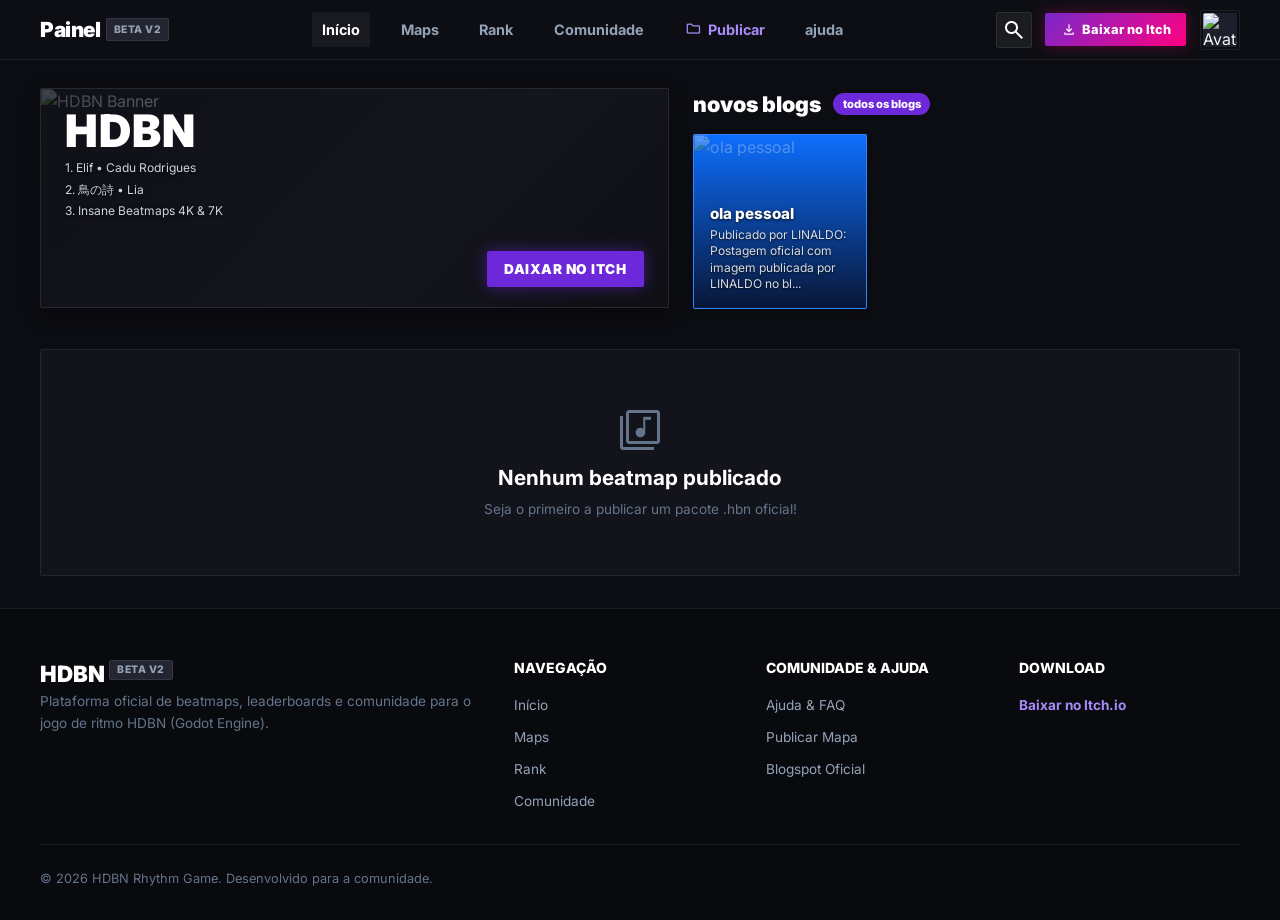
==== index.html @ 0b82edbc "Initial commit" ====
<!DOCTYPE html>
<html lang="pt-BR">
<head>
  <meta charset="UTF-8">
  <meta name="viewport" content="width=device-width, initial-scale=1.0">
  <title>HDBN — Painel Web & Comunidade</title>
  
  <!-- Desativar Cache do Navegador para carregamento 100% fresco -->
  <meta http-equiv="Cache-Control" content="no-cache, no-store, must-revalidate">
  <meta http-equiv="Pragma" content="no-cache">
  <meta http-equiv="Expires" content="0">

  <!-- Open Graph -->
  <meta property="og:title" content="HDBN — Painel Web & Comunidade">
  <meta property="og:description" content="Plataforma oficial de beatmaps, rankings e comunidade do HDBN Rhythm Game (Godot)">
  <meta property="og:image" content="og-cover.jpg">

  <!-- Google Fonts: Inter & Material Symbols Outlined -->
  <link rel="preconnect" href="https://fonts.googleapis.com">
  <link rel="preconnect" href="https://fonts.gstatic.com" crossorigin>
  <link href="https://fonts.googleapis.com/css2?family=Inter:wght@400;500;600;700;800;900&display=swap" rel="stylesheet">
  <link href="https://fonts.googleapis.com/css2?family=Material+Symbols+Outlined:opsz,wght,FILL,GRAD@20..48,100..700,0..1,-50..200" rel="stylesheet">

  <!-- CSS -->
  <link rel="stylesheet" href="styles/main.css?v=4.2.0">
  <link rel="stylesheet" href="styles/components.css?v=4.2.0">
  <link rel="stylesheet" href="styles/admin.css?v=4.2.0">

  <!-- JSZip (Leitor oficial de pacotes .hbn / Godot) -->
  <script src="https://cdnjs.cloudflare.com/ajax/libs/jszip/3.10.1/jszip.min.js"></script>

  <!-- Supabase JS Library -->
  <script src="https://cdn.jsdelivr.net/npm/@supabase/supabase-js@2"></script>
</head>
<body>

  <!-- NAVBAR SUPERIOR (ESTILO PAINEL BETA V2) -->
  <header class="navbar">
    <div class="container navbar-container">
      <div style="display: flex; align-items: center; gap: 0.75rem;">
        <button class="mobile-menu-btn" id="btn-toggle-mobile-menu" aria-label="Abrir Menu" onclick="window.toggleMobileDrawer()">
          <span class="material-symbols-outlined">menu</span>
        </button>
        <a href="#/" class="navbar-logo" onclick="window.navigateClean('#/'); return false;">
          <span>Painel</span>
          <span class="logo-beta-badge">BETA V2</span>
        </a>
      </div>

      <!-- Menu Principal Central -->
      <ul class="navbar-links">
        <li><a href="#/" onclick="window.navigateClean('#/'); return false;" class="nav-link" id="nav-item-home">Início</a></li>
        <li><a href="#/maps" onclick="window.navigateClean('#/maps'); return false;" class="nav-link" id="nav-item-maps">Maps</a></li>
        <li><a href="#/rank" onclick="window.navigateClean('#/rank'); return false;" class="nav-link" id="nav-item-rank">Rank</a></li>
        <li><a href="#/comunidade" onclick="window.navigateClean('#/comunidade'); return false;" class="nav-link" id="nav-item-comunidade">Comunidade</a></li>
        <li>
          <a href="#/publicar" onclick="window.handlePublishClick(event); return false;" class="nav-link nav-link-publish" id="nav-item-publicar">
            <span class="material-symbols-outlined" style="font-size:1.05rem;">folder</span> Publicar
          </a>
        </li>
        <li><a href="#/ajuda" onclick="window.navigateClean('#/ajuda'); return false;" class="nav-link" id="nav-item-ajuda">ajuda</a></li>
      </ul>

      <!-- Ações à Direita: Botão de Pesquisa, Botão Itch.io & Perfil / Ghost Icon -->
      <div class="navbar-actions">
        <a href="#/busca" onclick="window.navigateClean('#/busca'); return false;" class="navbar-search-btn" id="btn-navbar-search" title="Pesquisar Mapas e Usuários" aria-label="Pesquisar">
          <span class="material-symbols-outlined">search</span>
        </a>

        <a href="https://rikafurud.itch.io/hdbn" target="_blank" class="btn-itch">
          <span class="material-symbols-outlined" style="font-size:1rem;">download</span> Baixar no Itch
        </a>

        <!-- Ghost / Profile Dropdown -->
        <div class="user-ghost-menu-wrap" id="user-ghost-menu-wrap">
          <button class="user-ghost-btn" id="btn-ghost-menu" onclick="window.toggleUserMenu(event)" aria-label="Menu de Usuário">
            <img src="https://api.dicebear.com/7.x/bottts/svg?seed=hdbn_default" id="ghost-avatar-img" class="ghost-avatar" alt="Avatar">
          </button>
          
          <div class="user-floating-menu" id="user-floating-menu">
            <!-- Conteúdo dinâmico preenchido pelo updateAuthUI() -->
          </div>
        </div>
      </div>
    </div>
  </header>

  <!-- DRAWER MOBILE ACCORDION (<1250px) -->
  <nav class="mobile-nav-drawer" id="mobile-nav-drawer">
    <div class="mobile-accordion-group active">
      <button class="mobile-accordion-header" onclick="this.parentElement.classList.toggle('active')">
        <span style="display:flex; align-items:center; gap:0.5rem;">
          <span class="material-symbols-outlined" style="color:var(--accent-purple-light);">navigation</span>
          <span>Navegação Principal</span>
        </span>
        <span class="material-symbols-outlined">expand_more</span>
      </button>
      <div class="mobile-accordion-content">
        <a href="#/" class="mobile-accordion-link" onclick="window.navigateClean('#/'); window.closeMobileDrawer(); return false;"><span class="material-symbols-outlined">home</span>Início</a>
        <a href="#/busca" class="mobile-accordion-link" onclick="window.navigateClean('#/busca'); window.closeMobileDrawer(); return false;"><span class="material-symbols-outlined">search</span>Pesquisar</a>
        <a href="#/maps" class="mobile-accordion-link" onclick="window.navigateClean('#/maps'); window.closeMobileDrawer(); return false;"><span class="material-symbols-outlined">library_music</span>Maps</a>
        <a href="#/rank" class="mobile-accordion-link" onclick="window.navigateClean('#/rank'); window.closeMobileDrawer(); return false;"><span class="material-symbols-outlined">leaderboard</span>Rank</a>
        <a href="#/comunidade" class="mobile-accordion-link" onclick="window.navigateClean('#/comunidade'); window.closeMobileDrawer(); return false;"><span class="material-symbols-outlined">groups</span>Comunidade</a>
        <a href="#/publicar" class="mobile-accordion-link" onclick="window.handlePublishClick(event); window.closeMobileDrawer(); return false;"><span class="material-symbols-outlined">folder</span>Publicar Mapa</a>
        <a href="#/ajuda" class="mobile-accordion-link" onclick="window.navigateClean('#/ajuda'); window.closeMobileDrawer(); return false;"><span class="material-symbols-outlined">help</span>Ajuda / FAQ</a>
      </div>
    </div>

    <div class="mobile-accordion-group">
      <button class="mobile-accordion-header" onclick="this.parentElement.classList.toggle('active')">
        <span style="display:flex; align-items:center; gap:0.5rem;">
          <span class="material-symbols-outlined" style="color:var(--accent-cyan);">open_in_new</span>
          <span>Links Externos</span>
        </span>
        <span class="material-symbols-outlined">expand_more</span>
      </button>
      <div class="mobile-accordion-content">
        <a href="https://rikafurud.itch.io/hdbn" target="_blank" class="mobile-accordion-link"><span class="material-symbols-outlined">download</span>Baixar no Itch.io</a>
        <a href="https://cafedobom123.blogspot.com" target="_blank" class="mobile-accordion-link"><span class="material-symbols-outlined">rss_feed</span>Blogspot Oficial</a>
      </div>
    </div>
  </nav>

  <!-- CONTAINER DE VISUALIZAÇÃO PRINCIPAL -->
  <main class="main-content" id="main-view">
    <div class="container" style="padding: 3rem 0; text-align:center; color:var(--text-muted);">
      <span class="material-symbols-outlined" style="font-size:2.5rem; animation:spin 1s linear infinite;">sync</span>
      <p style="margin-top:0.5rem;">Carregando HDBN Rhythm Game...</p>
    </div>
  </main>

  <!-- FOOTER -->
  <footer class="footer">
    <div class="container">
      <div class="footer-grid">
        <div class="footer-brand">
          <div style="font-size:1.4rem; font-weight:900; color:#fff;">HDBN <span class="logo-beta-badge">BETA V2</span></div>
          <p class="footer-desc">Plataforma oficial de beatmaps, leaderboards e comunidade para o jogo de ritmo HDBN (Godot Engine).</p>
        </div>
        <div>
          <h4 class="footer-heading">Navegação</h4>
          <ul class="footer-links-list">
            <li><a href="#/" onclick="window.navigateClean('#/'); return false;" class="footer-link">Início</a></li>
            <li><a href="#/maps" onclick="window.navigateClean('#/maps'); return false;" class="footer-link">Maps</a></li>
            <li><a href="#/rank" onclick="window.navigateClean('#/rank'); return false;" class="footer-link">Rank</a></li>
            <li><a href="#/comunidade" onclick="window.navigateClean('#/comunidade'); return false;" class="footer-link">Comunidade</a></li>
          </ul>
        </div>
        <div>
          <h4 class="footer-heading">Comunidade & Ajuda</h4>
          <ul class="footer-links-list">
            <li><a href="#/ajuda" onclick="window.navigateClean('#/ajuda'); return false;" class="footer-link">Ajuda & FAQ</a></li>
            <li><a href="#/publicar" onclick="window.handlePublishClick(event); return false;" class="footer-link">Publicar Mapa</a></li>
            <li><a href="https://cafedobom123.blogspot.com" target="_blank" class="footer-link">Blogspot Oficial</a></li>
          </ul>
        </div>
        <div>
          <h4 class="footer-heading">Download</h4>
          <ul class="footer-links-list">
            <li><a href="https://rikafurud.itch.io/hdbn" target="_blank" class="footer-link" style="color:var(--accent-purple-light); font-weight:700;">Baixar no Itch.io</a></li>
          </ul>
        </div>
      </div>
      <div class="footer-bottom">
        <div>&copy; 2026 HDBN Rhythm Game. Desenvolvido para a comunidade.</div>
      </div>
    </div>
  </footer>

  <!-- MODAL DE EDIÇÃO DE PERFIL -->
  <div class="modal-overlay" id="profile-edit-modal-overlay" onclick="if(event.target === this) this.classList.remove('active')">
    <div class="modal-container">
      <div style="display:flex; justify-content:space-between; align-items:center; margin-bottom:1.25rem;">
        <h2 style="font-size:1.3rem; font-weight:900; color:white;">Editar Meu Perfil</h2>
        <button class="btn-close-modal" onclick="document.getElementById('profile-edit-modal-overlay').classList.remove('active')">
          <span class="material-symbols-outlined">close</span>
        </button>
      </div>
      <form onsubmit="window.app.saveProfileEdits(event)" style="display:flex; flex-direction:column; gap:0.9rem;">
        <div>
          <label style="font-size:0.8rem; font-weight:700; color:var(--text-secondary);">Nome de Usuário</label>
          <input type="text" id="edit-username" required class="search-input-field" style="width:100%; margin-top:0.25rem;">
        </div>
        <div>
          <label style="font-size:0.8rem; font-weight:700; color:var(--accent-cyan);">@ do Discord</label>
          <input type="text" id="edit-discord" class="search-input-field" placeholder="ex: usuario#0000 ou @usuario" style="width:100%; margin-top:0.25rem;">
        </div>
        <div>
          <label style="font-size:0.8rem; font-weight:700; color:var(--text-secondary);">URL da Foto de Perfil (Imagem)</label>
          <input type="url" id="edit-avatar" class="search-input-field" placeholder="https://exemplo.com/sua-imagem.png" style="width:100%; margin-top:0.25rem;">
          <small style="font-size:0.75rem; color:var(--text-muted); display:block; margin-top:0.2rem;">Cole um link direto de imagem (PNG, JPG, WebP ou GIF)</small>
        </div>
        <div>
          <label style="font-size:0.8rem; font-weight:700; color:var(--text-secondary);">Fale sobre você (Bio)</label>
          <textarea id="edit-bio" class="search-input-field" rows="3" placeholder="Fale um pouco sobre você..." style="width:100%; margin-top:0.25rem; font-family:inherit; resize:vertical;"></textarea>
        </div>
        <div style="border-top:1px solid var(--border-subtle); padding-top:0.75rem;">
          <label style="font-size:0.8rem; font-weight:700; color:var(--text-secondary);">Nova Senha (deixe vazio se não quiser alterar)</label>
          <input type="password" id="edit-password" class="search-input-field" placeholder="Nova senha" style="width:100%; margin-top:0.25rem;">
        </div>
        <div>
          <label style="font-size:0.8rem; font-weight:700; color:var(--text-secondary);">Confirmar Nova Senha</label>
          <input type="password" id="edit-password-confirm" class="search-input-field" placeholder="Confirme a nova senha" style="width:100%; margin-top:0.25rem;">
        </div>
        <button type="submit" class="btn btn-primary" style="width:100%; margin-top:0.5rem;">Salvar Alterações</button>
      </form>
    </div>
  </div>

  <!-- MODAL DE AUTENTICAÇÃO (LOGIN / CADASTRO COM DISCORD) -->
  <div class="modal-overlay" id="auth-modal-overlay" onclick="if(event.target === this) this.classList.remove('active')">
    <div class="modal-container">
      <div class="modal-tabs">
        <button class="modal-tab-btn active" id="tab-btn-login" onclick="window.switchAuthTab('login')">Logar</button>
        <button class="modal-tab-btn" id="tab-btn-register" onclick="window.switchAuthTab('register')">Inscrever-se</button>
      </div>
      <div id="auth-tab-content">
        <!-- Renderizado dinamicamente -->
      </div>
      <button onclick="document.getElementById('auth-modal-overlay').classList.remove('active')" class="btn btn-secondary" style="width:100%; margin-top:1rem;">Fechar</button>
    </div>
  </div>

  <!-- CONTAINER DE TOASTS -->
  <div class="toast-container" id="toast-container"></div>

  <!-- HDBN CONFIGURAÇÕES OFICIAIS (Supabase & Cloudinary) -->
  <script src="js/config.js?v=4.3.0"></script>

  <!-- MASTER UNIFIED SPA CONTROLLER -->
  <script src="js/app.js?v=4.3.0"></script>

</body>
</html>
---- styles/main.css ----
/* ==========================================================================
   HDBN RHYTHM GAME PLATFORM v4.0 - MAIN STYLES (SHARP 2PX NEON DARK THEME)
   Painel Web & Comunidade Oficial (Godot Engine + Supabase Auth)
   ========================================================================== */

:root {
  /* Paleta de Cores */
  --bg-main: #0c0d12;
  --bg-card: #14151e;
  --bg-card-hover: #1c1d27;
  --bg-surface: #20222f;
  --bg-surface-elevated: #282a3a;
  --bg-input: #101117;
  
  /* Textos */
  --text-primary: #f1f5f9;
  --text-secondary: #94a3b8;
  --text-muted: #64748b;
  --text-bright: #ffffff;
  
  /* Acentos Neon */
  --accent-purple: #8b5cf6;
  --accent-purple-light: #a78bfa;
  --accent-purple-fav: #a476f1;
  --accent-cyan: #38bdf8;
  --accent-yellow: #f59e0b;
  --accent-gold: #fbbf24;
  --accent-red: #ef4444;
  --accent-green: #10b981;
  --accent-pink: #ec4899;
  --accent-blue: #0d6efd;

  /* Patentes de Rank */
  --rank-ssp: #ec4899;
  --rank-ss: #f59e0b;
  --rank-sp: #a855f7;
  --rank-s: #8b5cf6;
  --rank-a: #38bdf8;
  --rank-b: #10b981;
  --rank-c: #94a3b8;

  /* Bordas e Sombras (Estilo Sharp 2px) */
  --border-subtle: rgba(255, 255, 255, 0.08);
  --border-focus: rgba(139, 92, 246, 0.6);
  --shadow-sm: 0 2px 6px rgba(0, 0, 0, 0.3);
  --shadow-md: 0 6px 18px rgba(0, 0, 0, 0.4);
  --shadow-lg: 0 12px 32px rgba(0, 0, 0, 0.6);

  --radius-sm: 2px;
  --radius-md: 2px;
  --radius-lg: 2px;
  --radius-full: 9999px;
  --transition: all 0.2s ease;
  --container-max-width: 1240px;
}

html, body {
  overflow-x: hidden;
  max-width: 100vw;
}

*, *::before, *::after {
  box-sizing: border-box;
  margin: 0;
  padding: 0;
}

html {
  scroll-behavior: smooth;
  color-scheme: dark;
}

body {
  font-family: 'Inter', system-ui, -apple-system, sans-serif;
  background-color: var(--bg-main);
  color: var(--text-primary);
  line-height: 1.5;
  min-height: 100vh;
  display: flex;
  flex-direction: column;
  overflow-x: hidden;
}

a {
  color: inherit;
  text-decoration: none;
  transition: var(--transition);
}

button, input, textarea, select {
  font-family: inherit;
  font-size: inherit;
  color: inherit;
  outline: none;
  border: none;
}

button {
  cursor: pointer;
}

img {
  max-width: 100%;
}

.container {
  width: 100%;
  max-width: var(--container-max-width);
  margin: 0 auto;
  padding: 0 1.25rem;
}

/* ==========================================================================
   HEADER / NAVBAR SUPERIOR (ESTILO PAINEL BETA V2)
   ========================================================================== */
.navbar {
  position: sticky;
  top: 0;
  z-index: 1000;
  background: rgba(14, 15, 20, 0.96);
  backdrop-filter: blur(12px);
  border-bottom: 1px solid var(--border-subtle);
  height: 60px;
  display: flex;
  align-items: center;
}

.navbar-container {
  display: flex;
  align-items: center;
  justify-content: space-between;
  width: 100%;
}

.navbar-logo {
  display: flex;
  align-items: center;
  gap: 0.35rem;
  font-weight: 900;
  font-size: 1.3rem;
  color: #fff;
  letter-spacing: -0.5px;
}

.logo-beta-badge {
  background: #242531;
  color: #94a3b8;
  font-size: 0.65rem;
  font-weight: 800;
  padding: 0.15rem 0.45rem;
  border-radius: var(--radius-sm);
  letter-spacing: 0.5px;
  vertical-align: super;
  border: 1px solid rgba(255,255,255,0.08);
}

.navbar-links {
  display: flex;
  align-items: center;
  gap: 1.25rem;
  list-style: none;
}

.nav-link {
  display: flex;
  align-items: center;
  gap: 0.35rem;
  font-size: 0.9rem;
  font-weight: 700;
  color: var(--text-secondary);
  padding: 0.4rem 0.65rem;
  border-radius: var(--radius-sm);
  transition: var(--transition);
}

.nav-link:hover, .nav-link.active {
  color: #fff;
  background: rgba(255, 255, 255, 0.05);
}

.nav-link-publish {
  color: #a78bfa;
}

.nav-link-publish:hover {
  background: rgba(139, 92, 246, 0.15);
  color: white;
}

.navbar-actions {
  display: flex;
  align-items: center;
  gap: 0.85rem;
}

/* Botão Itch.io */
.btn-itch {
  background: #7928ca;
  background: linear-gradient(135deg, #7928ca, #ff0080);
  color: white !important;
  font-weight: 800;
  padding: 0.45rem 0.95rem;
  border-radius: var(--radius-sm);
  font-size: 0.8rem;
  display: inline-flex;
  align-items: center;
  gap: 0.35rem;
  text-decoration: none;
  box-shadow: 0 0 15px rgba(255, 0, 128, 0.3);
  transition: var(--transition);
}

.btn-itch:hover {
  filter: brightness(1.15);
  transform: translateY(-1px);
}

/* Menu de Perfil Flutuante (Ghost Icon) */
.user-ghost-menu-wrap {
  position: relative;
}

.user-ghost-btn {
  background: transparent;
  border: 1px solid var(--border-subtle);
  border-radius: var(--radius-sm);
  padding: 2px;
  display: flex;
  align-items: center;
  cursor: pointer;
  transition: var(--transition);
}

.user-ghost-btn:hover {
  border-color: var(--accent-purple);
}

.ghost-avatar {
  width: 34px;
  height: 34px;
  border-radius: var(--radius-sm);
  object-fit: cover;
  background: #1e1f2b;
}

.user-floating-menu {
  position: absolute;
  top: calc(100% + 8px);
  right: 0;
  width: 220px;
  background: #14151e;
  border: 1px solid var(--border-focus);
  border-radius: var(--radius-sm);
  box-shadow: 0 10px 30px rgba(0,0,0,0.8);
  display: none;
  flex-direction: column;
  padding: 0.5rem;
  z-index: 10001;
}

.user-floating-menu.active {
  display: flex;
}

.user-floating-header {
  padding: 0.6rem 0.75rem;
  border-bottom: 1px solid var(--border-subtle);
  margin-bottom: 0.35rem;
}

.user-floating-item {
  padding: 0.55rem 0.75rem;
  color: var(--text-primary);
  font-size: 0.85rem;
  font-weight: 700;
  border-radius: var(--radius-sm);
  display: flex;
  align-items: center;
  gap: 0.5rem;
  cursor: pointer;
  transition: var(--transition);
  text-decoration: none;
}

.user-floating-item:hover {
  background: rgba(139, 92, 246, 0.15);
  color: var(--accent-purple-light);
}

/* Ocultação Estrita do Drawer Mobile em Desktop */
.mobile-nav-drawer {
  display: none !important;
  position: fixed;
  top: 60px;
  left: 0;
  width: 280px;
  height: calc(100vh - 60px);
  background: var(--bg-card);
  border-right: 1px solid var(--border-subtle);
  z-index: 9999;
  overflow-y: auto;
  padding: 1rem;
  box-shadow: var(--shadow-lg);
  transform: translateX(-100%);
  transition: transform 0.3s ease;
}

.mobile-nav-drawer.active {
  display: block !important;
  transform: translateX(0);
}

.mobile-accordion-group {
  margin-bottom: 0.75rem;
  border: 1px solid var(--border-subtle);
  border-radius: var(--radius-sm);
  overflow: hidden;
}

.mobile-accordion-header {
  width: 100%;
  background: var(--bg-surface);
  padding: 0.75rem 1rem;
  display: flex;
  align-items: center;
  justify-content: space-between;
  font-weight: 700;
  font-size: 0.85rem;
  color: white;
}

.mobile-accordion-content {
  display: none;
  flex-direction: column;
  background: var(--bg-card);
}

.mobile-accordion-group.active .mobile-accordion-content {
  display: flex;
}

.mobile-accordion-link {
  padding: 0.6rem 1rem;
  font-size: 0.8rem;
  color: var(--text-secondary);
  display: flex;
  align-items: center;
  gap: 0.5rem;
}

.mobile-accordion-link:hover {
  background: rgba(255, 255, 255, 0.05);
  color: white;
}

/* Responsivo */
@media (max-width: 1250px) {
  .navbar-links {
    display: none;
  }
  .mobile-menu-btn {
    display: flex !important;
  }
}

.mobile-menu-btn {
  display: none;
  background: transparent;
  color: #fff;
  font-size: 1.5rem;
  padding: 0.25rem;
}

/* Botões Padronizados */
.btn {
  display: inline-flex;
  align-items: center;
  justify-content: center;
  gap: 0.4rem;
  padding: 0.55rem 1.1rem;
  font-weight: 700;
  font-size: 0.85rem;
  border-radius: var(--radius-sm);
  transition: var(--transition);
  cursor: pointer;
  white-space: nowrap;
}

.btn-primary {
  background: var(--accent-purple);
  color: #fff;
  box-shadow: 0 0 12px rgba(139, 92, 246, 0.3);
}

.btn-primary:hover {
  background: var(--accent-purple-light);
  transform: translateY(-1px);
}

.btn-secondary {
  background: var(--bg-surface);
  border: 1px solid var(--border-subtle);
  color: var(--text-primary);
}

.btn-secondary:hover {
  background: var(--bg-surface-elevated);
  border-color: var(--border-focus);
}

.btn-sm {
  padding: 0.35rem 0.75rem;
  font-size: 0.775rem;
}

.search-input-field {
  background: var(--bg-input);
  border: 1px solid var(--border-subtle);
  color: white;
  padding: 0.5rem 0.85rem;
  border-radius: var(--radius-sm);
  font-size: 0.85rem;
  transition: var(--transition);
}

.search-input-field:focus {
  border-color: var(--accent-purple);
}

/* Footer */
.footer {
  background: #090a0d;
  border-top: 1px solid var(--border-subtle);
  padding: 3rem 0 2rem 0;
  margin-top: auto;
}

.footer-grid {
  display: grid;
  grid-template-columns: 2fr 1fr 1fr 1fr;
  gap: 2rem;
  margin-bottom: 2rem;
}

.footer-desc {
  font-size: 0.85rem;
  color: var(--text-muted);
  line-height: 1.6;
}

.footer-heading {
  font-size: 0.875rem;
  font-weight: 800;
  color: #fff;
  margin-bottom: 0.85rem;
  text-transform: uppercase;
}

.footer-links-list {
  list-style: none;
  display: flex;
  flex-direction: column;
  gap: 0.5rem;
}

.footer-link {
  font-size: 0.85rem;
  color: var(--text-secondary);
}

.footer-link:hover {
  color: #fff;
}

.footer-bottom {
  border-top: 1px solid var(--border-subtle);
  padding-top: 1.5rem;
  display: flex;
  align-items: center;
  justify-content: space-between;
  font-size: 0.8rem;
  color: var(--text-muted);
}
---- styles/components.css ----
/* ==========================================================================
   HDBN RHYTHM GAME PLATFORM v4.0 - COMPONENTS STYLES
   Painel Web & Comunidade Oficial (Godot Engine + Supabase Auth)
   ========================================================================== */

/* ==========================================================================
   1. HERO ROW (HOME): BANNER ESQUERDA + NOVOS BLOGS DIREITA
   ========================================================================== */
.home-hero-grid {
  display: grid;
  grid-template-columns: 1.15fr 1fr;
  gap: 1.5rem;
  margin: 1.75rem 0 2.5rem 0;
}

@media (max-width: 992px) {
  .home-hero-grid {
    grid-template-columns: 1fr;
  }
}

/* Banner Esquerdo com botão "BAIXAR no itch" */
.home-hero-banner-card {
  position: relative;
  border-radius: var(--radius-sm);
  overflow: hidden;
  height: 220px;
  background: #15161f;
  border: 1px solid var(--border-subtle);
  box-shadow: var(--shadow-md);
}

.home-hero-banner-img {
  width: 100%;
  height: 100%;
  object-fit: cover;
  filter: brightness(0.75);
}

.home-hero-banner-overlay {
  position: absolute;
  inset: 0;
  background: linear-gradient(135deg, rgba(14,15,20,0.7) 0%, rgba(14,15,20,0.2) 60%, rgba(14,15,20,0.85) 100%);
  display: flex;
  flex-direction: column;
  justify-content: space-between;
  padding: 1.25rem 1.5rem;
}

.home-hero-title-box {
  display: flex;
  flex-direction: column;
}

.home-hero-hdbn-text {
  font-size: 2.8rem;
  font-weight: 900;
  color: #fff;
  letter-spacing: 1px;
  line-height: 1;
}

.home-hero-tracks-preview {
  display: flex;
  flex-direction: column;
  gap: 0.2rem;
  margin-top: 0.35rem;
  font-size: 0.75rem;
  color: #cbd5e1;
  text-shadow: 0 1px 4px rgba(0,0,0,0.8);
}

.btn-itch-purple {
  align-self: flex-end;
  background: #6d28d9;
  color: white !important;
  font-weight: 900;
  font-size: 0.85rem;
  padding: 0.5rem 1.1rem;
  border-radius: var(--radius-sm);
  text-transform: uppercase;
  letter-spacing: 0.5px;
  border: none;
  box-shadow: 0 0 15px rgba(109, 40, 217, 0.5);
  transition: var(--transition);
  display: inline-flex;
  align-items: center;
  gap: 0.35rem;
}

.btn-itch-purple:hover {
  background: #7c3aed;
  transform: translateY(-1px);
}

/* Coluna Direita: Novos Blogs (Feed do Blogspot) */
.home-blogs-box {
  display: flex;
  flex-direction: column;
}

.home-section-header-row {
  display: flex;
  align-items: center;
  gap: 0.75rem;
  margin-bottom: 0.85rem;
}

.home-section-title {
  font-size: 1.35rem;
  font-weight: 900;
  color: #fff;
}

.pill-todos-blogs, .pill-todos {
  background: #6d28d9;
  color: #fff;
  font-size: 0.7rem;
  font-weight: 800;
  padding: 0.15rem 0.6rem;
  border-radius: 9999px;
  cursor: pointer;
  transition: var(--transition);
  text-transform: lowercase;
}

.pill-todos-blogs:hover, .pill-todos:hover {
  background: #8b5cf6;
}

.home-blogs-cards-row {
  display: grid;
  grid-template-columns: repeat(3, 1fr);
  gap: 0.75rem;
  height: 175px;
}

@media (max-width: 600px) {
  .home-blogs-cards-row {
    grid-template-columns: 1fr;
    height: auto;
  }
}

.blog-card-blue {
  background: #0d6efd;
  border-radius: var(--radius-sm);
  position: relative;
  overflow: hidden;
  cursor: pointer;
  transition: var(--transition);
  border: 1px solid rgba(255,255,255,0.15);
  box-shadow: var(--shadow-sm);
  display: flex;
  flex-direction: column;
  justify-content: flex-end;
  height: 100%;
}

.blog-card-blue:hover {
  filter: brightness(1.1);
  transform: translateY(-2px);
  border-color: #38bdf8;
}

.blog-card-blue .blog-card-thumb-bg {
  position: absolute;
  inset: 0;
  width: 100%;
  height: 100%;
  object-fit: cover;
  opacity: 0.42;
  transition: var(--transition);
}

.blog-card-blue:hover .blog-card-thumb-bg {
  opacity: 0.65;
  transform: scale(1.04);
}

.blog-card-blue .blog-card-content {
  position: relative;
  z-index: 2;
  padding: 1rem;
  height: 100%;
  display: flex;
  flex-direction: column;
  justify-content: flex-end;
  background: linear-gradient(180deg, rgba(13, 110, 253, 0.2) 0%, rgba(8, 15, 38, 0.92) 100%);
}

.blog-card-title {
  font-weight: 800;
  font-size: 0.95rem;
  color: #fff;
  line-height: 1.25;
  margin-bottom: 0.25rem;
  text-shadow: 0 1px 3px rgba(0,0,0,0.8);
}

.blog-card-excerpt {
  font-size: 0.75rem;
  color: rgba(255, 255, 255, 0.85);
  line-height: 1.35;
  text-shadow: 0 1px 2px rgba(0,0,0,0.8);
}

/* ==========================================================================
   2. LISTAS E CARTÕES DE BEATMAPS (HOME & MAPS)
   ========================================================================== */
.beatmaps-shelf-container {
  margin-bottom: 2.5rem;
}

.beatmaps-shelf-grid {
  display: grid;
  grid-template-columns: repeat(auto-fill, minmax(360px, 1fr));
  gap: 1rem;
}

@media (max-width: 600px) {
  .beatmaps-shelf-grid {
    grid-template-columns: 1fr;
  }
}

.beatmap-shelf-card {
  background: #14151e;
  border: 1px solid var(--border-subtle);
  border-radius: var(--radius-sm);
  padding: 0.75rem 1rem;
  display: flex;
  align-items: center;
  gap: 0.85rem;
  cursor: pointer;
  transition: var(--transition);
  position: relative;
}

.beatmap-shelf-card:hover {
  background: #1c1d27;
  border-color: var(--border-focus);
  transform: translateY(-2px);
  box-shadow: var(--shadow-md);
}

.shelf-card-thumb {
  width: 64px;
  height: 64px;
  border-radius: var(--radius-sm);
  object-fit: cover;
  flex-shrink: 0;
  background: #090a0d;
}

.shelf-card-body {
  flex: 1;
  min-width: 0;
  display: flex;
  flex-direction: column;
  gap: 0.2rem;
}

.shelf-card-title {
  font-size: 0.95rem;
  font-weight: 800;
  color: #fff;
  white-space: nowrap;
  overflow: hidden;
  text-overflow: ellipsis;
}

.shelf-card-creator {
  font-size: 0.775rem;
  color: var(--text-secondary);
}

.shelf-card-badges-row {
  display: flex;
  align-items: center;
  gap: 0.5rem;
  margin-top: 0.2rem;
  flex-wrap: wrap;
}

.pill-ranqueado-purple {
  background: #6d28d9;
  color: #fff;
  font-size: 0.65rem;
  font-weight: 900;
  padding: 0.15rem 0.55rem;
  border-radius: 9999px;
  text-transform: lowercase;
  letter-spacing: 0.3px;
}

.shelf-diff-caption {
  font-size: 0.65rem;
  color: var(--text-muted);
}

.shelf-card-actions {
  display: flex;
  align-items: center;
  gap: 0.4rem;
}

.shelf-action-btn {
  background: transparent;
  border: none;
  color: var(--text-muted);
  cursor: pointer;
  display: flex;
  align-items: center;
  justify-content: center;
  padding: 0.25rem;
  transition: var(--transition);
}

.shelf-action-btn:hover {
  color: var(--accent-purple-light);
}

/* ==========================================================================
   3. TELA DE COMUNIDADE (ESTILO MEDIA_1793298926348_1F62FB33.JPG)
   ========================================================================== */
.community-header-box {
  text-align: center;
  margin-bottom: 2rem;
}

.community-main-title {
  font-size: 1.85rem;
  font-weight: 900;
  color: #fff;
  margin-bottom: 0.35rem;
}

.community-subtitle-quote {
  font-size: 0.9rem;
  color: var(--text-secondary);
  max-width: 750px;
  margin: 0 auto;
  line-height: 1.4;
  font-style: normal;
}

.community-filter-row {
  display: flex;
  align-items: center;
  justify-content: center;
  gap: 0.5rem;
  margin: 1.5rem 0;
  flex-wrap: wrap;
}

.community-filter-btn {
  background: var(--bg-card);
  border: 1px solid var(--border-subtle);
  color: var(--text-secondary);
  font-size: 0.8rem;
  font-weight: 700;
  padding: 0.35rem 0.85rem;
  border-radius: var(--radius-sm);
  cursor: pointer;
  transition: var(--transition);
}

.community-filter-btn.active, .community-filter-btn:hover {
  background: rgba(139, 92, 246, 0.15);
  color: var(--accent-purple-light);
  border-color: var(--accent-purple);
}

.community-cards-list {
  display: flex;
  flex-direction: column;
  gap: 0.5rem;
}

.community-list-card {
  background: #14151e;
  border: 1px solid var(--border-subtle);
  border-top: 2px solid transparent;
  border-radius: var(--radius-sm);
  padding: 0.65rem 1rem;
  display: flex;
  align-items: center;
  gap: 0.85rem;
  cursor: pointer;
  transition: var(--transition);
}

.community-list-card:hover {
  background: #1c1d27;
  border-top: 2px solid var(--accent-purple);
  transform: translateX(4px);
}

.community-card-thumb {
  width: 52px;
  height: 52px;
  border-radius: var(--radius-sm);
  object-fit: cover;
  flex-shrink: 0;
  background: #090a0d;
}

/* ==========================================================================
   4. TELA DE DETALHES DO MAPA (EXPANDIDA)
   ========================================================================== */
.map-page-hero-banner {
  width: 100%;
  aspect-ratio: 16 / 7;
  max-height: 320px;
  min-height: 180px;
  height: auto;
  object-fit: cover;
  object-position: center;
  border-radius: var(--radius-md);
  display: block;
  box-shadow: var(--shadow-md);
  border: 1px solid var(--border-subtle);
}

.map-badges-row {
  display: flex;
  gap: 0.5rem;
  margin: 1.25rem 0 0.75rem 0;
  flex-wrap: wrap;
}

.badge-ranked {
  background: #76c012;
  color: #0b1d00;
  font-weight: 900;
  font-size: 0.75rem;
  padding: 0.25rem 0.75rem;
  border-radius: var(--radius-sm);
  display: inline-flex;
  align-items: center;
  gap: 0.35rem;
  letter-spacing: 0.5px;
}

.badge-featured {
  background: rgba(56,189,248,0.15);
  border: 1px solid var(--accent-cyan);
  color: var(--accent-cyan);
  font-weight: 900;
  font-size: 0.75rem;
  padding: 0.25rem 0.75rem;
  border-radius: var(--radius-sm);
  letter-spacing: 0.5px;
}

.map-page-title {
  font-size: 2.4rem;
  font-weight: 900;
  color: white;
  margin: 0.25rem 0;
  line-height: 1.1;
}

.map-page-artist {
  font-size: 1.25rem;
  font-weight: 700;
  color: var(--accent-cyan);
  margin-bottom: 0.35rem;
}

.map-page-mapper {
  font-size: 0.9rem;
  color: var(--text-secondary);
  margin-bottom: 1.5rem;
}

.map-page-mapper strong {
  color: #8b5cf6;
  cursor: pointer;
}

.map-stats-4col-card {
  background: #12131b;
  border: 1px solid var(--border-subtle);
  border-radius: var(--radius-sm);
  padding: 1.25rem 1.75rem;
  display: grid;
  grid-template-columns: repeat(4, 1fr);
  gap: 1.5rem;
  margin-bottom: 1.5rem;
}

.map-stat-item {
  display: flex;
  flex-direction: column;
  gap: 0.25rem;
}

.map-stat-label {
  font-size: 0.75rem;
  font-weight: 900;
  color: var(--text-secondary);
  letter-spacing: 0.5px;
}

.map-stat-value {
  font-size: 1.35rem;
  font-weight: 900;
}

.map-obs-box {
  background: #12131b;
  border: 1px solid var(--border-subtle);
  border-radius: var(--radius-sm);
  padding: 1.25rem;
  margin-bottom: 1.5rem;
}

.map-obs-header {
  display: flex;
  justify-content: space-between;
  align-items: center;
  font-weight: 800;
  font-size: 0.9rem;
  color: #f59e0b;
  margin-bottom: 0.75rem;
}

.map-obs-textarea {
  width: 100%;
  background: #0d0e14;
  border: 1px solid var(--border-focus);
  border-radius: var(--radius-sm);
  color: white;
  padding: 0.85rem;
  font-size: 0.9rem;
  font-family: inherit;
  resize: vertical;
  min-height: 70px;
}

.map-actions-row {
  display: flex;
  gap: 0.75rem;
  flex-wrap: wrap;
  margin-bottom: 2rem;
}

.btn-purple-gradient {
  background: var(--gradient-purple);
  color: white;
  font-weight: 800;
  border: none;
  box-shadow: var(--neon-glow-purple);
}

.btn-dark-secondary {
  background: #181924;
  border: 1px solid var(--border-subtle);
  color: white;
  font-weight: 700;
}

.btn-danger-red {
  background: #ef4444;
  color: white;
  font-weight: 800;
  border: none;
}

/* ==========================================================================
   5. TELA DE AJUDA / FAQ
   ========================================================================== */
.faq-container {
  display: flex;
  flex-direction: column;
  gap: 1rem;
  max-width: 800px;
  margin: 0 auto;
}

.faq-card {
  background: #14151e;
  border: 1px solid var(--border-subtle);
  border-radius: var(--radius-sm);
  overflow: hidden;
}

.faq-question {
  width: 100%;
  background: transparent;
  padding: 1.25rem;
  display: flex;
  align-items: center;
  justify-content: space-between;
  font-weight: 800;
  font-size: 1.05rem;
  color: #fff;
  text-align: left;
}

.faq-answer {
  padding: 0 1.25rem 1.25rem 1.25rem;
  font-size: 0.9rem;
  color: var(--text-secondary);
  line-height: 1.6;
  border-top: 1px solid rgba(255,255,255,0.05);
  margin-top: 0.5rem;
  padding-top: 0.75rem;
}

/* ==========================================================================
   6. MODAL & TOASTS
   ========================================================================== */
.modal-overlay {
  position: fixed;
  inset: 0;
  background: rgba(0, 0, 0, 0.85);
  backdrop-filter: blur(6px);
  display: flex;
  align-items: center;
  justify-content: center;
  z-index: 10005;
  opacity: 0;
  pointer-events: none;
  transition: opacity 0.2s ease;
}

.modal-overlay.active {
  opacity: 1;
  pointer-events: auto;
}

.modal-container {
  background: var(--bg-card);
  border: 1px solid var(--border-focus);
  border-radius: var(--radius-sm);
  width: 90%;
  max-width: 460px;
  padding: 1.75rem;
  box-shadow: 0 20px 40px rgba(0, 0, 0, 0.8);
  position: relative;
}

.modal-tabs {
  display: flex;
  gap: 0.5rem;
  margin-bottom: 1.25rem;
  border-bottom: 1px solid var(--border-subtle);
  padding-bottom: 0.5rem;
}

.modal-tab-btn {
  flex: 1;
  background: transparent;
  border: none;
  color: var(--text-secondary);
  font-weight: 700;
  font-size: 0.9rem;
  padding: 0.6rem;
  cursor: pointer;
  border-bottom: 2px solid transparent;
  transition: var(--transition);
  border-radius: var(--radius-sm);
}

.modal-tab-btn.active {
  color: var(--accent-purple-light);
  border-bottom-color: var(--accent-purple);
  background: rgba(139, 92, 246, 0.1);
}

.toast-container {
  position: fixed;
  bottom: 2rem;
  right: 2rem;
  display: flex;
  flex-direction: column;
  gap: 0.5rem;
  z-index: 10010;
}

.toast {
  background: var(--bg-card);
  border: 1px solid var(--accent-purple);
  border-radius: var(--radius-sm);
  padding: 0.75rem 1.25rem;
  color: white;
  font-weight: 600;
  font-size: 0.9rem;
  box-shadow: 0 10px 25px rgba(0,0,0,0.5);
  display: flex;
  align-items: center;
  gap: 0.5rem;
  animation: slideInRight 0.3s ease;
}

@keyframes slideInRight {
  from { transform: translateX(100%); opacity: 0; }
  to { transform: translateX(0); opacity: 1; }
}

/* ==========================================================================
   INLINE FORM ERROR BANNER (estilo Google / YouTube — topo do formulário)
   ========================================================================== */
.form-error-banner {
  display: flex;
  align-items: center;
  gap: 0.6rem;
  background: rgba(239, 68, 68, 0.1);
  border: 1px solid rgba(239, 68, 68, 0.55);
  border-left: 4px solid #ef4444;
  border-radius: 6px;
  padding: 0.65rem 0.9rem;
  color: #fca5a5;
  font-size: 0.875rem;
  font-weight: 600;
  line-height: 1.4;
  animation: slideInDown 0.22s ease;
  margin-bottom: 0.25rem;
}

.form-error-banner .material-symbols-outlined {
  font-size: 1.15rem;
  color: #ef4444;
  flex-shrink: 0;
}

@keyframes slideInDown {
  from { transform: translateY(-8px); opacity: 0; }
  to   { transform: translateY(0);    opacity: 1; }
}

/* ==========================================================================
   CENTERED AUTH-REQUIRED OVERLAY (publicar / download sem conta)
   ========================================================================== */
.auth-required-overlay {
  position: fixed;
  inset: 0;
  background: rgba(0, 0, 0, 0.75);
  display: flex;
  align-items: center;
  justify-content: center;
  z-index: 10050;
  animation: fadeIn 0.2s ease;
  padding: 1rem;
}

.auth-required-card {
  background: var(--bg-card);
  border: 1px solid rgba(139, 92, 246, 0.4);
  border-radius: var(--radius-md, 12px);
  padding: 2.5rem 2rem;
  max-width: 420px;
  width: 100%;
  text-align: center;
  box-shadow: 0 20px 60px rgba(0, 0, 0, 0.7);
  animation: scaleIn 0.22s ease;
}

.auth-required-card .auth-req-icon {
  font-size: 3.5rem;
  color: var(--accent-purple-light, #a78bfa);
  display: block;
  margin-bottom: 0.75rem;
}

.auth-required-card h2 {
  font-size: 1.4rem;
  font-weight: 900;
  color: white;
  margin: 0 0 0.6rem 0;
}

.auth-required-card p {
  color: var(--text-secondary);
  font-size: 0.9rem;
  line-height: 1.6;
  margin-bottom: 1.5rem;
}

.auth-required-card .auth-req-actions {
  display: flex;
  gap: 0.65rem;
  justify-content: center;
  flex-wrap: wrap;
}

.auth-required-card .auth-req-dismiss {
  position: absolute;
  top: 0.75rem;
  right: 0.9rem;
  background: none;
  border: none;
  color: var(--text-secondary);
  cursor: pointer;
  font-size: 1.4rem;
  line-height: 1;
  padding: 0.1rem;
  transition: color 0.15s;
}

.auth-required-card .auth-req-dismiss:hover { color: white; }

@keyframes scaleIn {
  from { transform: scale(0.93); opacity: 0; }
  to   { transform: scale(1);    opacity: 1; }
}

@keyframes fadeIn {
  from { opacity: 0; }
  to   { opacity: 1; }
}

.diff-pill {
  font-size: 0.675rem;
  font-weight: 800;
  padding: 0.15rem 0.5rem;
  border-radius: var(--radius-sm);
  text-transform: uppercase;
  display: inline-flex;
  align-items: center;
  gap: 0.25rem;
  letter-spacing: 0.3px;
}
/* Cores Oficiais de Dificuldade da Especificação */
.diff-facil { background: rgba(16, 185, 129, 0.18); color: #10b981; border: 1px solid rgba(16, 185, 129, 0.45); }
.diff-medio { background: rgba(56, 189, 248, 0.18); color: #38bdf8; border: 1px solid rgba(56, 189, 248, 0.45); }
.diff-hard { background: rgba(245, 158, 11, 0.18); color: #f59e0b; border: 1px solid rgba(245, 158, 11, 0.45); }
.diff-expert { background: rgba(139, 92, 246, 0.18); color: #8b5cf6; border: 1px solid rgba(139, 92, 246, 0.45); }
.diff-extreme { background: rgba(239, 68, 68, 0.18); color: #ef4444; border: 1px solid rgba(239, 68, 68, 0.45); }

.grade-pill {
  font-weight: 900;
  font-size: 0.8rem;
  padding: 0.2rem 0.6rem;
  border-radius: var(--radius-sm);
  display: inline-block;
}
.grade-SS-plus { background: linear-gradient(135deg, #f59e0b, #ef4444); color: white; }
.grade-SS { background: #f59e0b; color: black; }
.grade-S-plus { background: #a855f7; color: white; }
.grade-S { background: #8b5cf6; color: white; }
.grade-A { background: #38bdf8; color: black; }
.grade-B { background: #10b981; color: black; }
.grade-C { background: #6b7280; color: white; }

.role-badge {
  font-size: 0.7rem;
  font-weight: 800;
  padding: 0.15rem 0.5rem;
  border-radius: var(--radius-sm);
  text-transform: uppercase;
  display: inline-flex;
  align-items: center;
  gap: 0.2rem;
}
.role-dev { background: rgba(239,68,68,0.2); color: #ef4444; border: 1px solid rgba(239,68,68,0.4); }
.role-admin { background: rgba(245,158,11,0.2); color: #f59e0b; border: 1px solid rgba(245,158,11,0.4); }
.role-writer { background: rgba(56,189,248,0.2); color: #38bdf8; border: 1px solid rgba(56,189,248,0.4); }
.role-streamer { background: rgba(139,92,246,0.2); color: #8b5cf6; border: 1px solid rgba(139,92,246,0.4); }
.role-player { background: rgba(255,255,255,0.1); color: var(--text-secondary); }

/* ==========================================================================
   7. GRADE DE 3 ITENS (12 A 14 MAPAS MÁXIMO)
   ========================================================================== */
.beatmaps-grid-3cols {
  display: grid;
  grid-template-columns: repeat(3, 1fr);
  gap: 1rem;
}

@media (max-width: 1024px) {
  .beatmaps-grid-3cols {
    grid-template-columns: repeat(2, 1fr);
  }
}

@media (max-width: 650px) {
  .beatmaps-grid-3cols {
    grid-template-columns: 1fr;
  }
}

/* ==========================================================================
   8. PAGINAÇÃO NUMÉRICA (1, 2, 3 ... 99)
   ========================================================================== */
.pagination-container {
  display: flex;
  align-items: center;
  justify-content: center;
  gap: 0.4rem;
  margin: 1.5rem 0;
  flex-wrap: wrap;
}

.pagination-btn {
  background: var(--bg-card);
  border: 1px solid var(--border-subtle);
  color: var(--text-secondary);
  font-size: 0.85rem;
  font-weight: 800;
  padding: 0.45rem 0.85rem;
  border-radius: var(--radius-sm);
  cursor: pointer;
  transition: var(--transition);
  display: inline-flex;
  align-items: center;
  justify-content: center;
  min-width: 38px;
}

.pagination-btn:hover:not(:disabled) {
  background: rgba(139, 92, 246, 0.15);
  color: var(--accent-purple-light);
  border-color: var(--accent-purple);
}

.pagination-btn.active {
  background: #6d28d9;
  color: white;
  border-color: var(--accent-purple-light);
  box-shadow: 0 0 10px rgba(109, 40, 217, 0.4);
}

.pagination-btn:disabled {
  opacity: 0.4;
  cursor: not-allowed;
}

.pagination-ellipsis {
  color: var(--text-muted);
  font-weight: 800;
  padding: 0 0.35rem;
}

/* ==========================================================================
   9. ALTERNÂNCIA DE BUSCA: MAPAS VS USUÁRIOS
   ========================================================================== */
.search-switch-wrap {
  display: flex;
  background: #111218;
  border: 1px solid var(--border-subtle);
  border-radius: var(--radius-sm);
  padding: 0.25rem;
  gap: 0.25rem;
  margin-bottom: 1rem;
}

.search-switch-tab {
  flex: 1;
  background: transparent;
  border: none;
  color: var(--text-secondary);
  font-size: 0.85rem;
  font-weight: 800;
  padding: 0.5rem 1rem;
  border-radius: var(--radius-sm);
  cursor: pointer;
  transition: var(--transition);
  display: flex;
  align-items: center;
  justify-content: center;
  gap: 0.4rem;
}

.search-switch-tab.active {
  background: #6d28d9;
  color: white;
}

/* ==========================================================================
   10. TELA EXPANDIDA DE TODOS OS BLOGS (BLOGSPOT)
   ========================================================================== */
.blogs-expanded-header {
  background: linear-gradient(135deg, rgba(13, 110, 253, 0.15) 0%, rgba(109, 40, 217, 0.1) 100%);
  border: 1px solid rgba(13, 110, 253, 0.3);
  border-radius: var(--radius-sm);
  padding: 2rem;
  margin-bottom: 2rem;
  display: flex;
  justify-content: space-between;
  align-items: center;
  flex-wrap: wrap;
  gap: 1.25rem;
}

.blogs-expanded-grid {
  display: grid;
  grid-template-columns: repeat(auto-fill, minmax(360px, 1fr));
  gap: 1.5rem;
}

@media (max-width: 600px) {
  .blogs-expanded-grid {
    grid-template-columns: 1fr;
  }
}

.blog-expanded-card {
  background: #13141d;
  border: 1px solid var(--border-subtle);
  border-radius: var(--radius-sm);
  overflow: hidden;
  display: flex;
  flex-direction: column;
  transition: var(--transition);
}

.blog-expanded-card:hover {
  border-color: #0d6efd;
  transform: translateY(-3px);
  box-shadow: 0 10px 25px rgba(13, 110, 253, 0.15);
}

.blog-expanded-top-bar {
  background: #0d6efd;
  color: white;
  padding: 0.75rem 1.25rem;
  font-weight: 900;
  font-size: 0.75rem;
  text-transform: uppercase;
  letter-spacing: 0.5px;
  display: flex;
  justify-content: space-between;
  align-items: center;
}

.blog-expanded-cover-img {
  width: 100%;
  height: 220px;
  object-fit: cover;
  display: block;
  border-bottom: 1px solid var(--border-subtle);
}

.blog-expanded-body {
  padding: 1.5rem;
  flex: 1;
  display: flex;
  flex-direction: column;
  justify-content: space-between;
  gap: 1rem;
}

.blog-expanded-title {
  font-size: 1.25rem;
  font-weight: 900;
  color: white;
  line-height: 1.3;
}

.blog-expanded-excerpt {
  font-size: 0.85rem;
  color: var(--text-secondary);
  line-height: 1.6;
}

.btn-blog-external {
  display: inline-flex;
  align-items: center;
  justify-content: center;
  gap: 0.4rem;
  background: rgba(13, 110, 253, 0.15);
  border: 1px solid rgba(13, 110, 253, 0.4);
  color: #38bdf8;
  font-weight: 800;
  font-size: 0.85rem;
  padding: 0.6rem 1rem;
  border-radius: var(--radius-sm);
  text-decoration: none;
  transition: var(--transition);
}

.btn-blog-external:hover {
  background: #0d6efd;
  color: white;
}

/* ==========================================================================
   10. BOTÃO DE BUSCA & MODAL GLOBAL DE PESQUISA (MAPAS & USUÁRIOS)
   ========================================================================== */
.navbar-search-btn {
  background: rgba(255, 255, 255, 0.06);
  border: 1px solid var(--border-subtle);
  color: #fff;
  width: 36px;
  height: 36px;
  border-radius: var(--radius-sm);
  display: inline-flex;
  align-items: center;
  justify-content: center;
  cursor: pointer;
  transition: var(--transition);
}

.navbar-search-btn:hover {
  background: rgba(255, 255, 255, 0.12);
  border-color: var(--border-focus);
  color: var(--accent-cyan);
}

.search-modal-box {
  width: 100%;
  max-width: 680px;
  background: #11121a;
  border: 1px solid var(--border-focus);
  border-radius: var(--radius-md);
  padding: 1.5rem;
  box-shadow: 0 20px 40px rgba(0, 0, 0, 0.85);
  display: flex;
  flex-direction: column;
  gap: 1.25rem;
}

.search-modal-header {
  display: flex;
  align-items: center;
  gap: 0.75rem;
}

.search-input-wrap {
  flex: 1;
  position: relative;
  display: flex;
  align-items: center;
}

.search-input-wrap .search-icon {
  position: absolute;
  left: 0.85rem;
  color: var(--text-muted);
  font-size: 1.25rem;
  pointer-events: none;
}

.search-modal-input {
  width: 100%;
  background: #0a0b10;
  border: 1px solid var(--border-subtle);
  border-radius: var(--radius-sm);
  padding: 0.75rem 2.5rem 0.75rem 2.6rem;
  color: #fff;
  font-family: inherit;
  font-size: 0.95rem;
  outline: none;
  transition: var(--transition);
}

.search-modal-input:focus {
  border-color: var(--accent-purple-light);
  box-shadow: 0 0 0 2px rgba(168, 85, 247, 0.2);
}

.search-clear-btn {
  position: absolute;
  right: 0.75rem;
  background: none;
  border: none;
  color: var(--text-muted);
  cursor: pointer;
  display: flex;
  align-items: center;
  justify-content: center;
}

.search-clear-btn:hover {
  color: #fff;
}

.btn-close-modal {
  background: rgba(255, 255, 255, 0.05);
  border: 1px solid var(--border-subtle);
  color: var(--text-muted);
  width: 38px;
  height: 38px;
  border-radius: var(--radius-sm);
  display: flex;
  align-items: center;
  justify-content: center;
  cursor: pointer;
}

.btn-close-modal:hover {
  background: rgba(255, 255, 255, 0.1);
  color: #fff;
}

.search-filter-pills {
  display: flex;
  gap: 0.5rem;
}

.search-pill {
  background: #181924;
  border: 1px solid var(--border-subtle);
  color: var(--text-secondary);
  font-size: 0.8rem;
  font-weight: 700;
  padding: 0.35rem 0.85rem;
  border-radius: 999px;
  cursor: pointer;
  transition: var(--transition);
}

.search-pill.active {
  background: var(--accent-purple-light);
  border-color: var(--accent-purple-light);
  color: #fff;
}

.search-results-area {
  max-height: 440px;
  overflow-y: auto;
  display: flex;
  flex-direction: column;
  gap: 1.25rem;
  padding-right: 0.25rem;
}

/* Carrossel de Usuários (Modo Todos) */
.search-section-title {
  font-size: 0.85rem;
  font-weight: 800;
  color: var(--text-muted);
  text-transform: uppercase;
  letter-spacing: 0.5px;
  margin-bottom: 0.5rem;
}

.search-users-carousel {
  display: flex;
  gap: 0.75rem;
  overflow-x: auto;
  padding-bottom: 0.5rem;
  scrollbar-width: thin;
}

.search-user-card-mini {
  background: #151622;
  border: 1px solid var(--border-subtle);
  border-radius: var(--radius-sm);
  padding: 0.75rem;
  display: flex;
  flex-direction: column;
  align-items: center;
  min-width: 110px;
  text-align: center;
  cursor: pointer;
  transition: var(--transition);
}

.search-user-card-mini:hover {
  background: #1e1f2f;
  border-color: var(--border-focus);
  transform: translateY(-2px);
}

.search-user-card-mini img {
  width: 44px;
  height: 44px;
  border-radius: var(--radius-sm);
  object-fit: cover;
  margin-bottom: 0.4rem;
}

.search-user-card-mini .user-name {
  color: #fff;
  font-size: 0.8rem;
  font-weight: 700;
  white-space: nowrap;
  overflow: hidden;
  text-overflow: ellipsis;
  max-width: 95px;
}

/* Grade de Usuários (Modo Usuários) */
.search-users-grid {
  display: grid;
  grid-template-columns: repeat(auto-fill, minmax(180px, 1fr));
  gap: 0.75rem;
}

.search-user-card-grid {
  background: #151622;
  border: 1px solid var(--border-subtle);
  border-radius: var(--radius-sm);
  padding: 1rem;
  display: flex;
  align-items: center;
  gap: 0.75rem;
  cursor: pointer;
  transition: var(--transition);
}

.search-user-card-grid:hover {
  background: #1e1f2f;
  border-color: var(--border-focus);
}

.search-user-card-grid img {
  width: 42px;
  height: 42px;
  border-radius: var(--radius-sm);
  object-fit: cover;
}

.search-maps-list {
  display: flex;
  flex-direction: column;
  gap: 0.5rem;
}

/* ==========================================================================
   PÁGINA DEDICADA DE BUSCA (GRADE DE 3 COLUNAS)
   ========================================================================== */
.search-page-container {
  display: flex;
  flex-direction: column;
  gap: 1.5rem;
  padding: 2.5rem 0;
}

.search-page-bar {
  display: flex;
  gap: 0.75rem;
  max-width: 850px;
  width: 100%;
}

.search-page-input {
  flex: 1;
  background: #141520;
  border: 1px solid var(--border-subtle);
  border-radius: var(--radius-sm);
  padding: 0.85rem 1.25rem;
  color: #fff;
  font-size: 1rem;
  font-family: inherit;
  outline: none;
  transition: var(--transition);
}

.search-page-input:focus {
  border-color: var(--accent-purple-light);
  box-shadow: 0 0 0 2px rgba(139, 92, 246, 0.25);
}

.search-grid-3col {
  display: grid;
  grid-template-columns: repeat(3, 1fr);
  gap: 1.25rem;
}

@media (max-width: 950px) {
  .search-grid-3col {
    grid-template-columns: repeat(2, 1fr);
  }
}

@media (max-width: 600px) {
  .search-grid-3col {
    grid-template-columns: 1fr;
  }
}
---- styles/admin.css ----
/* ==========================================================================
   HDBN RHYTHM GAME PLATFORM v4.0 - ADMIN & MODERATION STYLES
   ========================================================================== */
.admin-container { 
  display: flex; 
  flex-direction: column; 
  gap: 1.5rem; 
}

.admin-nav-tabs {
  display: flex;
  gap: 0.5rem;
  border-bottom: 1px solid var(--border-subtle);
  padding-bottom: 0.5rem;
  overflow-x: auto;
}

.admin-tab-btn {
  background: var(--bg-card);
  border: 1px solid var(--border-subtle);
  color: var(--text-secondary);
  padding: 0.6rem 1.25rem;
  border-radius: var(--radius-sm);
  font-weight: 700;
  font-size: 0.85rem;
  cursor: pointer;
  display: flex;
  align-items: center;
  gap: 0.5rem;
  transition: var(--transition);
  white-space: nowrap;
}

.admin-tab-btn.active, .admin-tab-btn:hover {
  background: rgba(139, 92, 246, 0.15);
  color: var(--accent-purple-light);
  border-color: var(--accent-purple);
}

.admin-stats-grid { 
  display: grid; 
  grid-template-columns: repeat(auto-fit, minmax(200px, 1fr)); 
  gap: 1rem; 
}

.admin-stat-card { 
  background: var(--bg-card); 
  border: 1px solid var(--border-subtle); 
  border-radius: var(--radius-sm); 
  padding: 1.25rem; 
  display: flex; 
  flex-direction: column; 
  gap: 0.35rem; 
  position: relative;
}

.admin-stat-val { 
  font-size: 1.85rem; 
  font-weight: 900; 
  color: #fff; 
}

.admin-table-wrap {
  overflow-x: auto;
  border: 1px solid var(--border-subtle);
  border-radius: var(--radius-sm);
  background: var(--bg-card);
}

.admin-table { 
  width: 100%; 
  border-collapse: collapse; 
  font-size: 0.85rem; 
}

.admin-table th, .admin-table td { 
  padding: 0.85rem 1rem; 
  text-align: left; 
  border-bottom: 1px solid var(--border-subtle); 
}

.admin-table th { 
  background: var(--bg-surface); 
  font-weight: 700; 
  color: var(--text-secondary); 
  text-transform: uppercase;
  font-size: 0.75rem;
  letter-spacing: 0.5px;
}

.status-badge {
  font-size: 0.7rem;
  font-weight: 800;
  padding: 0.15rem 0.5rem;
  border-radius: var(--radius-sm);
  text-transform: uppercase;
  display: inline-flex;
  align-items: center;
  gap: 0.25rem;
}

.status-pending { background: rgba(245, 158, 11, 0.2); color: #f59e0b; border: 1px solid rgba(245, 158, 11, 0.4); }
.status-approved { background: rgba(16, 185, 129, 0.2); color: #10b981; border: 1px solid rgba(16, 185, 129, 0.4); }
.status-featured { background: rgba(139, 92, 246, 0.2); color: #8b5cf6; border: 1px solid rgba(139, 92, 246, 0.4); }
.status-rejected { background: rgba(239, 68, 68, 0.2); color: #ef4444; border: 1px solid rgba(239, 68, 68, 0.4); }
.status-inactive { background: rgba(148, 163, 184, 0.2); color: #94a3b8; border: 1px solid rgba(148, 163, 184, 0.4); }
.status-suspended { background: rgba(239, 68, 68, 0.25); color: #f87171; border: 1px solid #ef4444; }

.hierarchy-tag {
  font-size: 0.7rem;
  font-weight: 900;
  padding: 0.15rem 0.45rem;
  border-radius: 2px;
  letter-spacing: 0.5px;
}
.tag-dev { background: #ef4444; color: white; }
.tag-admin { background: #f59e0b; color: black; }
.tag-mod { background: #38bdf8; color: black; }
.tag-player { background: #334155; color: white; }
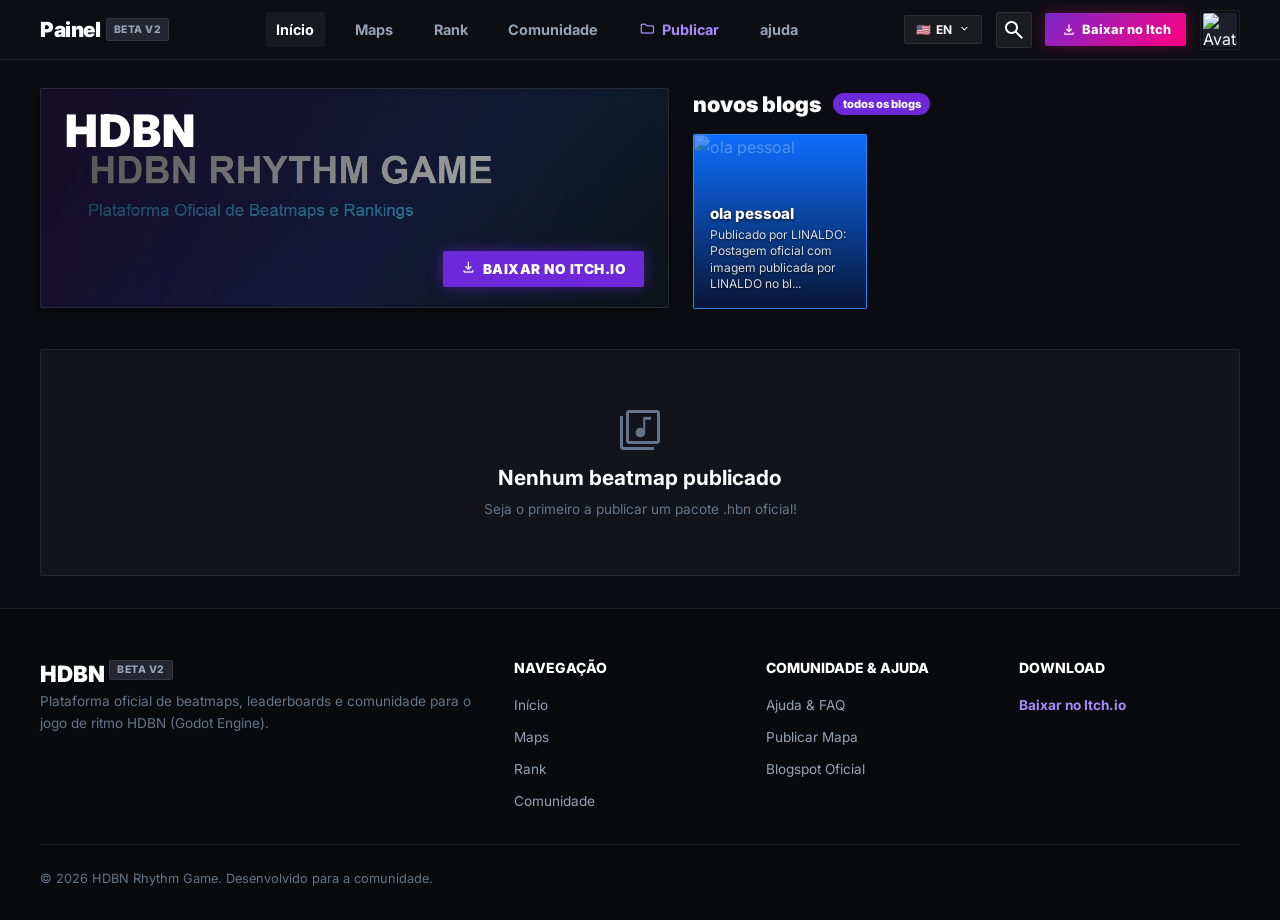
==== commit 7516e35b: "up2" ====
--- a/index.html
+++ b/index.html
@@ -63,6 +63,19 @@
 
       <!-- Ações à Direita: Botão de Pesquisa, Botão Itch.io & Perfil / Ghost Icon -->
       <div class="navbar-actions">
+        <!-- Seletor de Idioma no Topo (Substitui o botão DEV) -->
+        <div class="lang-dropdown-wrap" style="position:relative; display:inline-block;">
+          <button class="dev-mode-pill lang-btn-top" onclick="const m=document.getElementById('lang-top-menu'); m.style.display = m.style.display==='block'?'none':'block'; event.stopPropagation();" style="display:flex; align-items:center; gap:0.35rem; cursor:pointer; background:rgba(255,255,255,0.06); border:1px solid var(--border-subtle); color:white; padding:0.35rem 0.65rem; border-radius:var(--radius-sm);" title="Selecionar Idioma do Site">
+            <span id="current-lang-flag">🌐</span> <span id="current-lang-label" style="font-size:0.75rem; font-weight:700;">PT</span> <span class="material-symbols-outlined" style="font-size:0.8rem;">expand_more</span>
+          </button>
+          <div id="lang-top-menu" class="user-floating-menu" style="right:0; min-width:140px; display:none; position:absolute; top:calc(100% + 6px); z-index:1000;" onclick="event.stopPropagation();">
+            <div class="user-floating-item" onclick="window.app.setLang('pt'); document.getElementById('lang-top-menu').style.display='none';" style="cursor:pointer; display:flex; align-items:center; gap:0.5rem; padding:0.5rem 0.75rem;">🇧🇷 Português</div>
+            <div class="user-floating-item" onclick="window.app.setLang('en'); document.getElementById('lang-top-menu').style.display='none';" style="cursor:pointer; display:flex; align-items:center; gap:0.5rem; padding:0.5rem 0.75rem;">🇺🇸 English</div>
+            <div class="user-floating-item" onclick="window.app.setLang('es'); document.getElementById('lang-top-menu').style.display='none';" style="cursor:pointer; display:flex; align-items:center; gap:0.5rem; padding:0.5rem 0.75rem;">🇪🇸 Español</div>
+            <div class="user-floating-item" onclick="window.app.setLang('ja'); document.getElementById('lang-top-menu').style.display='none';" style="cursor:pointer; display:flex; align-items:center; gap:0.5rem; padding:0.5rem 0.75rem;">🇯🇵 日本語</div>
+          </div>
+        </div>
+
         <a href="#/busca" onclick="window.navigateClean('#/busca'); return false;" class="navbar-search-btn" id="btn-navbar-search" title="Pesquisar Mapas e Usuários" aria-label="Pesquisar">
           <span class="material-symbols-outlined">search</span>
         </a>
@@ -74,7 +87,7 @@
         <!-- Ghost / Profile Dropdown -->
         <div class="user-ghost-menu-wrap" id="user-ghost-menu-wrap">
           <button class="user-ghost-btn" id="btn-ghost-menu" onclick="window.toggleUserMenu(event)" aria-label="Menu de Usuário">
-            <img src="https://api.dicebear.com/7.x/bottts/svg?seed=hdbn_default" id="ghost-avatar-img" class="ghost-avatar" alt="Avatar">
+            <img src="https://cdn.nekosapi.com/nekos-api/images/original/86faa896-b305-411b-917e-37fe3989d04a.webp" id="ghost-avatar-img" class="ghost-avatar" alt="Avatar">
           </button>
           
           <div class="user-floating-menu" id="user-floating-menu">
@@ -185,10 +198,42 @@
           <label style="font-size:0.8rem; font-weight:700; color:var(--accent-cyan);">@ do Discord</label>
           <input type="text" id="edit-discord" class="search-input-field" placeholder="ex: usuario#0000 ou @usuario" style="width:100%; margin-top:0.25rem;">
         </div>
-        <div>
-          <label style="font-size:0.8rem; font-weight:700; color:var(--text-secondary);">URL da Foto de Perfil (Imagem)</label>
-          <input type="url" id="edit-avatar" class="search-input-field" placeholder="https://exemplo.com/sua-imagem.png" style="width:100%; margin-top:0.25rem;">
-          <small style="font-size:0.75rem; color:var(--text-muted); display:block; margin-top:0.2rem;">Cole um link direto de imagem (PNG, JPG, WebP ou GIF)</small>
+        <!-- STREAMING LINKS (Apenas Kick, Twitch ou YouTube permitidos) -->
+        <div style="background:rgba(255,255,255,0.03); border:1px solid var(--border-subtle); border-radius:var(--radius-sm); padding:0.75rem;">
+          <div style="font-size:0.8rem; font-weight:800; color:#fff; margin-bottom:0.4rem; display:flex; align-items:center; gap:0.4rem;">
+            <span class="material-symbols-outlined" style="font-size:1.1rem; color:#10b981;">sensors</span> Canais de Live & Streaming
+          </div>
+          <p style="font-size:0.72rem; color:var(--text-muted); margin:0 0 0.6rem 0;">Apenas links oficiais da Kick, Twitch ou YouTube são permitidos.</p>
+          <div style="display:flex; flex-direction:column; gap:0.5rem;">
+            <div>
+              <label style="font-size:0.75rem; font-weight:700; color:#10b981; display:flex; align-items:center; gap:0.25rem;">
+                <span>🟢 Kick</span>
+              </label>
+              <input type="url" id="edit-stream-kick" class="search-input-field" placeholder="https://kick.com/seucanal" style="width:100%; margin-top:0.2rem; font-size:0.8rem;">
+            </div>
+            <div>
+              <label style="font-size:0.75rem; font-weight:700; color:#a855f7; display:flex; align-items:center; gap:0.25rem;">
+                <span>🟣 Twitch</span>
+              </label>
+              <input type="url" id="edit-stream-twitch" class="search-input-field" placeholder="https://twitch.tv/seucanal" style="width:100%; margin-top:0.2rem; font-size:0.8rem;">
+            </div>
+            <div>
+              <label style="font-size:0.75rem; font-weight:700; color:#ef4444; display:flex; align-items:center; gap:0.25rem;">
+                <span>🔴 YouTube</span>
+              </label>
+              <input type="url" id="edit-stream-youtube" class="search-input-field" placeholder="https://youtube.com/@seucanal" style="width:100%; margin-top:0.2rem; font-size:0.8rem;">
+            </div>
+          </div>
+        </div>
+        <div>
+          <div style="display:flex; justify-content:space-between; align-items:center;">
+            <label style="font-size:0.8rem; font-weight:700; color:var(--text-secondary);">URL da Foto de Perfil (Imagem)</label>
+            <button type="button" class="btn btn-secondary btn-sm" onclick="window.app.generateNekosAvatar()" style="font-size:0.75rem; padding:0.2rem 0.5rem; display:inline-flex; align-items:center; gap:0.25rem;">
+              <span class="material-symbols-outlined" style="font-size:0.85rem;">casino</span> Gerar com NekosAPI
+            </button>
+          </div>
+          <input type="url" id="edit-avatar" class="search-input-field" placeholder="https://api.nekosapi.com/... ou sua imagem" style="width:100%; margin-top:0.25rem;">
+          <small style="font-size:0.75rem; color:var(--text-muted); display:block; margin-top:0.2rem;">Cole um link direto ou gere uma foto de anime automática via NekosAPI.com</small>
         </div>
         <div>
           <label style="font-size:0.8rem; font-weight:700; color:var(--text-secondary);">Fale sobre você (Bio)</label>
--- a/styles/components.css
+++ b/styles/components.css
@@ -286,6 +286,17 @@
 .pill-ranqueado-purple {
   background: #6d28d9;
   color: #fff;
+  font-size: 0.65rem;
+  font-weight: 900;
+  padding: 0.15rem 0.55rem;
+  border-radius: 9999px;
+  text-transform: lowercase;
+  letter-spacing: 0.3px;
+}
+
+.pill-status-unranked {
+  background: #374151;
+  color: #d1d5db;
   font-size: 0.65rem;
   font-weight: 900;
   padding: 0.15rem 0.55rem;
@@ -1365,3 +1376,289 @@
   }
 }
 
+/* ==========================================================================
+   7. DRAG AND DROP ZONE (.hbn Upload Interativo)
+   ========================================================================== */
+.drag-drop-zone {
+  border: 2px dashed rgba(139, 92, 246, 0.45);
+  border-radius: var(--radius-sm);
+  padding: 2.25rem 1.5rem;
+  text-align: center;
+  cursor: pointer;
+  background: rgba(20, 21, 32, 0.6);
+  transition: all 0.22s ease-in-out;
+  position: relative;
+  overflow: hidden;
+}
+
+.drag-drop-zone:hover {
+  border-color: var(--accent-purple-light);
+  background: rgba(28, 29, 44, 0.8);
+  transform: translateY(-1px);
+}
+
+.drag-drop-zone.drag-active {
+  border-color: #a78bfa !important;
+  border-style: solid !important;
+  background: rgba(139, 92, 246, 0.16) !important;
+  box-shadow: 0 0 30px rgba(139, 92, 246, 0.35) inset, 0 0 20px rgba(139, 92, 246, 0.3);
+  transform: scale(1.015);
+}
+
+.drag-drop-zone.drag-error {
+  border-color: #ef4444 !important;
+  background: rgba(239, 68, 68, 0.12) !important;
+  animation: shakeError 0.35s ease;
+}
+
+@keyframes shakeError {
+  0%, 100% { transform: translateX(0); }
+  25% { transform: translateX(-6px); }
+  75% { transform: translateX(6px); }
+}
+
+/* ==========================================================================
+   8. MODAL DE PROGRESSO E ANTI-ABANDONO (CLOUDINARY -> SUPABASE)
+   ========================================================================== */
+.upload-modal-overlay {
+  position: fixed;
+  inset: 0;
+  background: rgba(7, 8, 12, 0.88);
+  backdrop-filter: blur(6px);
+  display: flex;
+  align-items: center;
+  justify-content: center;
+  z-index: 10090;
+  animation: fadeIn 0.2s ease;
+  padding: 1rem;
+}
+
+.upload-modal-card {
+  background: #141520;
+  border: 1px solid rgba(139, 92, 246, 0.5);
+  border-radius: 12px;
+  padding: 2.25rem;
+  max-width: 500px;
+  width: 100%;
+  box-shadow: 0 25px 60px rgba(0, 0, 0, 0.85);
+  display: flex;
+  flex-direction: column;
+  gap: 1.25rem;
+  animation: scaleIn 0.22s ease;
+}
+
+.upload-progress-track {
+  width: 100%;
+  height: 12px;
+  background: #090a10;
+  border-radius: 999px;
+  overflow: hidden;
+  border: 1px solid var(--border-subtle);
+  position: relative;
+}
+
+.upload-progress-fill {
+  height: 100%;
+  width: 0%;
+  background: linear-gradient(90deg, #7c3aed, #a78bfa, #38bdf8);
+  border-radius: 999px;
+  transition: width 0.25s cubic-bezier(0.4, 0, 0.2, 1);
+  box-shadow: 0 0 12px rgba(167, 139, 250, 0.6);
+}
+
+.upload-anti-abandon-alert {
+  background: rgba(245, 158, 11, 0.1);
+  border: 1px solid rgba(245, 158, 11, 0.45);
+  border-left: 4px solid #f59e0b;
+  border-radius: 6px;
+  padding: 0.85rem 1rem;
+  color: #fbbf24;
+  font-size: 0.85rem;
+  font-weight: 600;
+  line-height: 1.45;
+  display: flex;
+  align-items: flex-start;
+  gap: 0.6rem;
+}
+
+/* ==========================================================================
+   9. SKELETON SCREEN (CARREGAMENTO ESTILO YOUTUBE / SHIMMER EFFECT)
+   ========================================================================== */
+.skeleton-shimmer {
+  background: linear-gradient(90deg, #13141d 0%, #202230 50%, #13141d 100%);
+  background-size: 200% 100%;
+  animation: skeletonShimmer 1.5s infinite linear;
+  border-radius: var(--radius-sm);
+}
+
+@keyframes skeletonShimmer {
+  0%   { background-position: 200% 0; }
+  100% { background-position: -200% 0; }
+}
+
+.skeleton-shelf-card {
+  background: #14151e;
+  border: 1px solid var(--border-subtle);
+  border-radius: var(--radius-sm);
+  padding: 0.75rem 1rem;
+  display: flex;
+  align-items: center;
+  gap: 0.85rem;
+  pointer-events: none;
+}
+
+.skeleton-thumb {
+  width: 64px;
+  height: 64px;
+  border-radius: var(--radius-sm);
+  flex-shrink: 0;
+}
+
+.skeleton-body {
+  flex: 1;
+  min-width: 0;
+  display: flex;
+  flex-direction: column;
+  gap: 0.5rem;
+}
+
+.skeleton-line-title {
+  height: 14px;
+  width: 68%;
+}
+
+.skeleton-line-creator {
+  height: 10px;
+  width: 42%;
+}
+
+.skeleton-line-badge {
+  height: 12px;
+  width: 30%;
+}
+
+/* ==========================================================================
+   10. CARD COVER PLAY OVERLAY & EQUALIZER BARS (30s PREVIEW)
+   ========================================================================== */
+.shelf-card-thumb-wrap {
+  position: relative;
+  width: 64px;
+  height: 64px;
+  flex-shrink: 0;
+  border-radius: var(--radius-sm);
+  overflow: hidden;
+}
+
+.shelf-card-thumb-wrap .shelf-card-thumb {
+  width: 100%;
+  height: 100%;
+  display: block;
+  transition: transform 0.25s ease, filter 0.25s ease;
+}
+
+.shelf-card-thumb-wrap:hover .shelf-card-thumb {
+  transform: scale(1.06);
+  filter: brightness(0.7);
+}
+
+.shelf-card-play-overlay {
+  position: absolute;
+  inset: 0;
+  display: flex;
+  align-items: center;
+  justify-content: center;
+  background: rgba(0, 0, 0, 0.45);
+  opacity: 0;
+  transition: opacity 0.2s ease;
+  cursor: pointer;
+}
+
+.shelf-card-thumb-wrap:hover .shelf-card-play-overlay,
+.shelf-card-play-overlay.playing {
+  opacity: 1;
+}
+
+.shelf-card-play-overlay .play-icon {
+  font-size: 28px;
+  color: #fff;
+  filter: drop-shadow(0 2px 6px rgba(0,0,0,0.8));
+  transition: transform 0.15s ease;
+}
+
+.shelf-card-play-overlay:hover .play-icon {
+  transform: scale(1.15);
+  color: var(--accent-cyan);
+}
+
+/* Equalizador animado nos cards enquanto toca */
+.card-equalizer-bars {
+  display: flex;
+  align-items: flex-end;
+  gap: 2px;
+  height: 18px;
+}
+
+.card-equalizer-bars span {
+  width: 3px;
+  background: var(--accent-cyan);
+  border-radius: 2px;
+  animation: soundBars 0.75s ease-in-out infinite alternate;
+}
+
+.card-equalizer-bars span:nth-child(1) { height: 40%; animation-delay: 0.1s; }
+.card-equalizer-bars span:nth-child(2) { height: 90%; animation-delay: 0.3s; }
+.card-equalizer-bars span:nth-child(3) { height: 60%; animation-delay: 0.2s; }
+
+@keyframes soundBars {
+  0%   { height: 25%; }
+  100% { height: 100%; }
+}
+
+/* ==========================================================================
+   11. ATALHO E PAINEL DO DESENVOLVEDOR (DEV MODE PORTAL)
+   ========================================================================== */
+.dev-mode-pill {
+  display: inline-flex;
+  align-items: center;
+  gap: 0.35rem;
+  padding: 0.35rem 0.75rem;
+  background: rgba(245, 158, 11, 0.12);
+  border: 1px solid rgba(245, 158, 11, 0.4);
+  color: #f59e0b;
+  border-radius: var(--radius-sm);
+  font-size: 0.75rem;
+  font-weight: 800;
+  text-decoration: none;
+  cursor: pointer;
+  transition: all 0.2s ease;
+}
+
+.dev-mode-pill:hover {
+  background: rgba(245, 158, 11, 0.22);
+  border-color: #f59e0b;
+  color: #fbbf24;
+  transform: translateY(-1px);
+  box-shadow: 0 0 12px rgba(245, 158, 11, 0.25);
+}
+
+.dev-portal-card {
+  background: var(--bg-card);
+  border: 1px solid var(--border-subtle);
+  border-radius: var(--radius-md);
+  padding: 2.5rem;
+  max-width: 680px;
+  margin: 0 auto;
+}
+
+.dev-privilege-item {
+  display: flex;
+  align-items: flex-start;
+  gap: 0.75rem;
+  background: rgba(255, 255, 255, 0.02);
+  border: 1px solid var(--border-subtle);
+  border-radius: var(--radius-sm);
+  padding: 0.85rem 1rem;
+}
+
+
+
